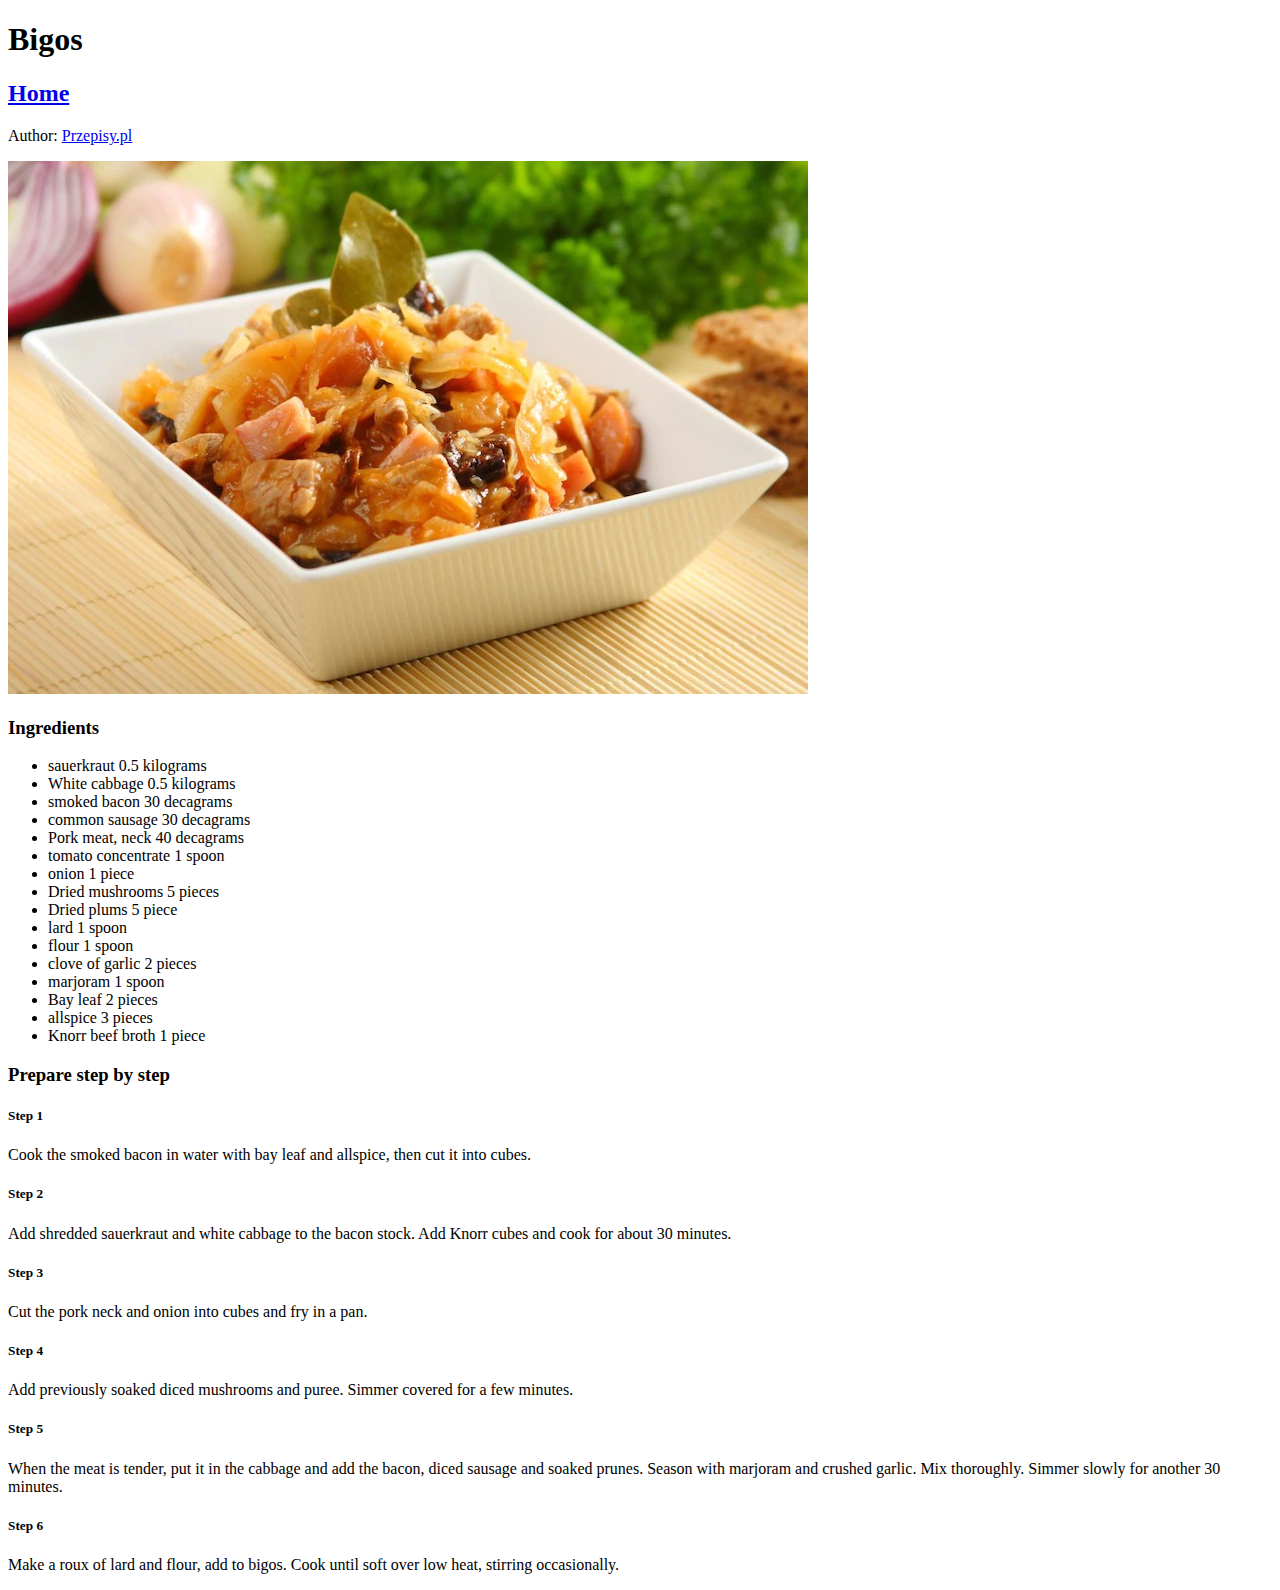
==== recipes/bigos.html @ 705b23b3 "Created All Html Files I Need" ====
<!DOCTYPE html>
<html lang="en">
  <head>
    <title>Bigos</title>
    <meta charset="utf-8" />
    <meta http-equiv="X-UA-Compatible" content="IE=edge" />
    <meta name="viewport" content="width=device-width, initial-scale=1.0" />
  </head>
  <body>
    <h1>Bigos</h1>
    <h2 class="home_button"><a href="../index.html">Home</a></h2>
    <p>Author: <a href="https://www.przepisy.pl/">Przepisy.pl</a></p>
    <img src="../images/bigos.jpg" alt="bigos photo" />
    <div class="recipe">
      <div class="ingredients">
        <h3>Ingredients</h3>
        <ul>
          <li>sauerkraut 0.5 kilograms</li>
          <li>White cabbage 0.5 kilograms</li>
          <li>smoked bacon 30 decagrams</li>
          <li>common sausage 30 decagrams</li>
          <li>Pork meat, neck 40 decagrams</li>
          <li>tomato concentrate 1 spoon</li>
          <li>onion 1 piece</li>
          <li>Dried mushrooms 5 pieces</li>
          <li>Dried plums 5 piece</li>
          <li>lard 1 spoon</li>
          <li>flour 1 spoon</li>
          <li>clove of garlic 2 pieces</li>
          <li>marjoram 1 spoon</li>
          <li>Bay leaf 2 pieces</li>
          <li>allspice 3 pieces</li>
          <li>Knorr beef broth 1 piece</li>
        </ul>
      </div>
      <div class="prepare">
        <h3>Prepare step by step</h3>
        <h5>Step 1</h5>
        <p>
          Cook the smoked bacon in water with bay leaf and allspice, then cut it
          into cubes.
        </p>
        <h5>Step 2</h5>
        <p>
          Add shredded sauerkraut and white cabbage to the bacon stock. Add
          Knorr cubes and cook for about 30 minutes.
        </p>
        <h5>Step 3</h5>
        <p>Cut the pork neck and onion into cubes and fry in a pan.</p>
        <h5>Step 4</h5>
        <p>
          Add previously soaked diced mushrooms and puree. Simmer covered for a
          few minutes.
        </p>
        <h5>Step 5</h5>
        <p>
          When the meat is tender, put it in the cabbage and add the bacon,
          diced sausage and soaked prunes. Season with marjoram and crushed
          garlic. Mix thoroughly. Simmer slowly for another 30 minutes.
        </p>
        <h5>Step 6</h5>
        <p>
          Make a roux of lard and flour, add to bigos. Cook until soft over low
          heat, stirring occasionally.
        </p>
      </div>
    </div>
  </body>
</html>
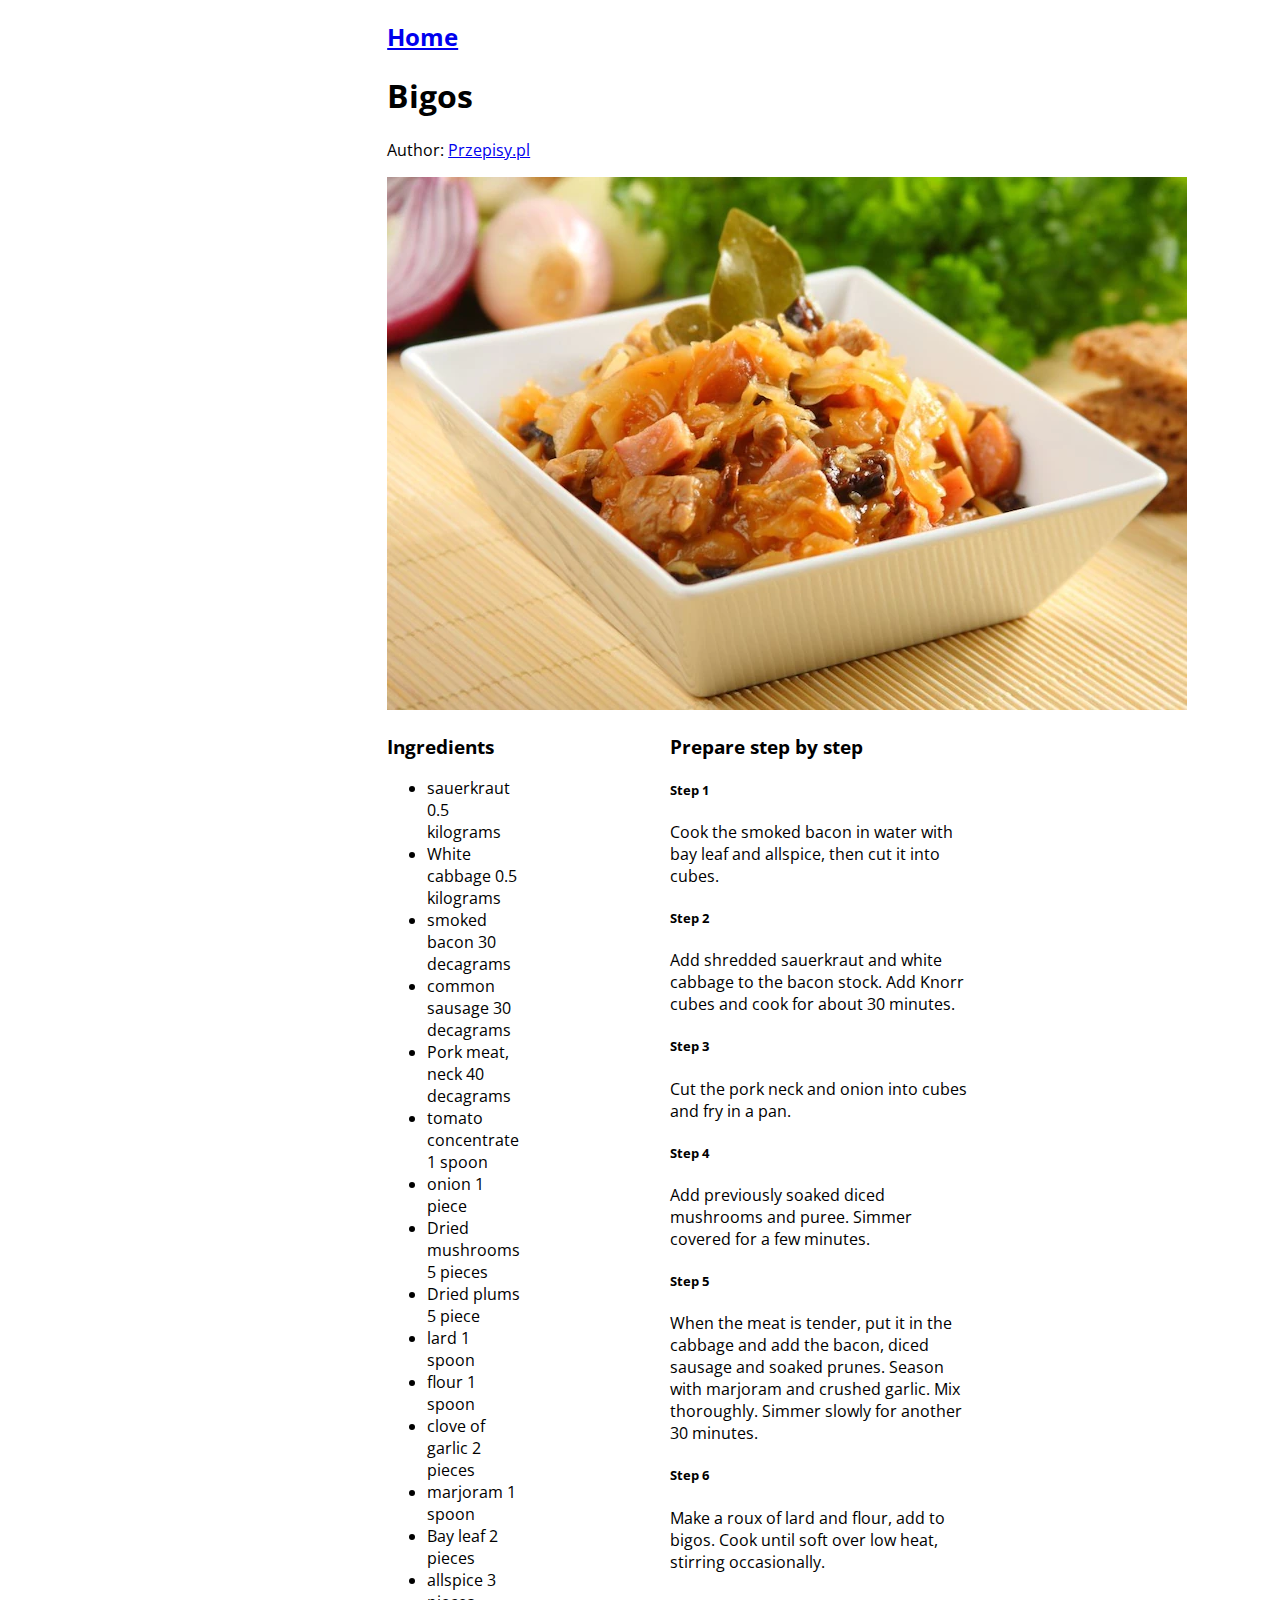
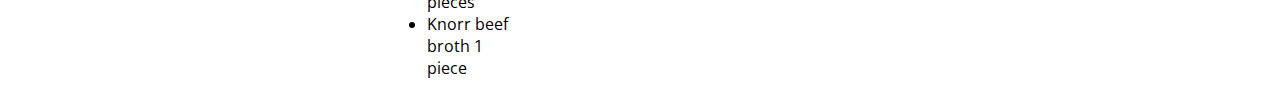
==== commit c2b1aa63: "Added css and finished webpage" ====
--- a/recipes/bigos.html
+++ b/recipes/bigos.html
@@ -5,64 +5,67 @@
     <meta charset="utf-8" />
     <meta http-equiv="X-UA-Compatible" content="IE=edge" />
     <meta name="viewport" content="width=device-width, initial-scale=1.0" />
+    <link rel="stylesheet" href="../styles/style.css" />
   </head>
   <body>
-    <h1>Bigos</h1>
-    <h2 class="home_button"><a href="../index.html">Home</a></h2>
-    <p>Author: <a href="https://www.przepisy.pl/">Przepisy.pl</a></p>
-    <img src="../images/bigos.jpg" alt="bigos photo" />
-    <div class="recipe">
-      <div class="ingredients">
-        <h3>Ingredients</h3>
-        <ul>
-          <li>sauerkraut 0.5 kilograms</li>
-          <li>White cabbage 0.5 kilograms</li>
-          <li>smoked bacon 30 decagrams</li>
-          <li>common sausage 30 decagrams</li>
-          <li>Pork meat, neck 40 decagrams</li>
-          <li>tomato concentrate 1 spoon</li>
-          <li>onion 1 piece</li>
-          <li>Dried mushrooms 5 pieces</li>
-          <li>Dried plums 5 piece</li>
-          <li>lard 1 spoon</li>
-          <li>flour 1 spoon</li>
-          <li>clove of garlic 2 pieces</li>
-          <li>marjoram 1 spoon</li>
-          <li>Bay leaf 2 pieces</li>
-          <li>allspice 3 pieces</li>
-          <li>Knorr beef broth 1 piece</li>
-        </ul>
-      </div>
-      <div class="prepare">
-        <h3>Prepare step by step</h3>
-        <h5>Step 1</h5>
-        <p>
-          Cook the smoked bacon in water with bay leaf and allspice, then cut it
-          into cubes.
-        </p>
-        <h5>Step 2</h5>
-        <p>
-          Add shredded sauerkraut and white cabbage to the bacon stock. Add
-          Knorr cubes and cook for about 30 minutes.
-        </p>
-        <h5>Step 3</h5>
-        <p>Cut the pork neck and onion into cubes and fry in a pan.</p>
-        <h5>Step 4</h5>
-        <p>
-          Add previously soaked diced mushrooms and puree. Simmer covered for a
-          few minutes.
-        </p>
-        <h5>Step 5</h5>
-        <p>
-          When the meat is tender, put it in the cabbage and add the bacon,
-          diced sausage and soaked prunes. Season with marjoram and crushed
-          garlic. Mix thoroughly. Simmer slowly for another 30 minutes.
-        </p>
-        <h5>Step 6</h5>
-        <p>
-          Make a roux of lard and flour, add to bigos. Cook until soft over low
-          heat, stirring occasionally.
-        </p>
+    <div class="block">
+      <h2 class="home_button"><a href="../index.html">Home</a></h2>
+      <h1>Bigos</h1>
+      <p>Author: <a href="https://www.przepisy.pl/">Przepisy.pl</a></p>
+      <img src="../images/bigos.jpg" alt="bigos photo" />
+      <div class="recipe">
+        <div class="ingredients">
+          <h3>Ingredients</h3>
+          <ul>
+            <li>sauerkraut 0.5 kilograms</li>
+            <li>White cabbage 0.5 kilograms</li>
+            <li>smoked bacon 30 decagrams</li>
+            <li>common sausage 30 decagrams</li>
+            <li>Pork meat, neck 40 decagrams</li>
+            <li>tomato concentrate 1 spoon</li>
+            <li>onion 1 piece</li>
+            <li>Dried mushrooms 5 pieces</li>
+            <li>Dried plums 5 piece</li>
+            <li>lard 1 spoon</li>
+            <li>flour 1 spoon</li>
+            <li>clove of garlic 2 pieces</li>
+            <li>marjoram 1 spoon</li>
+            <li>Bay leaf 2 pieces</li>
+            <li>allspice 3 pieces</li>
+            <li>Knorr beef broth 1 piece</li>
+          </ul>
+        </div>
+        <div class="prepare">
+          <h3>Prepare step by step</h3>
+          <h5>Step 1</h5>
+          <p>
+            Cook the smoked bacon in water with bay leaf and allspice, then cut
+            it into cubes.
+          </p>
+          <h5>Step 2</h5>
+          <p>
+            Add shredded sauerkraut and white cabbage to the bacon stock. Add
+            Knorr cubes and cook for about 30 minutes.
+          </p>
+          <h5>Step 3</h5>
+          <p>Cut the pork neck and onion into cubes and fry in a pan.</p>
+          <h5>Step 4</h5>
+          <p>
+            Add previously soaked diced mushrooms and puree. Simmer covered for
+            a few minutes.
+          </p>
+          <h5>Step 5</h5>
+          <p>
+            When the meat is tender, put it in the cabbage and add the bacon,
+            diced sausage and soaked prunes. Season with marjoram and crushed
+            garlic. Mix thoroughly. Simmer slowly for another 30 minutes.
+          </p>
+          <h5>Step 6</h5>
+          <p>
+            Make a roux of lard and flour, add to bigos. Cook until soft over
+            low heat, stirring occasionally.
+          </p>
+        </div>
       </div>
     </div>
   </body>
--- a/styles/style.css
+++ b/styles/style.css
@@ -0,0 +1,23 @@
+@import url("https://fonts.googleapis.com/css2?family=Open+Sans&display=swap");
+
+* {
+  font-family: "Open Sans", sans-serif;
+}
+
+.block {
+  display: block;
+  margin-left: auto;
+  margin-right: auto;
+  width: 40%;
+}
+
+.recipe {
+  display: flex;
+  justify-content: flex-start;
+  gap: 150px;
+}
+
+p {
+  inline-size: 300px;
+  overflow-wrap: break-word;
+}
